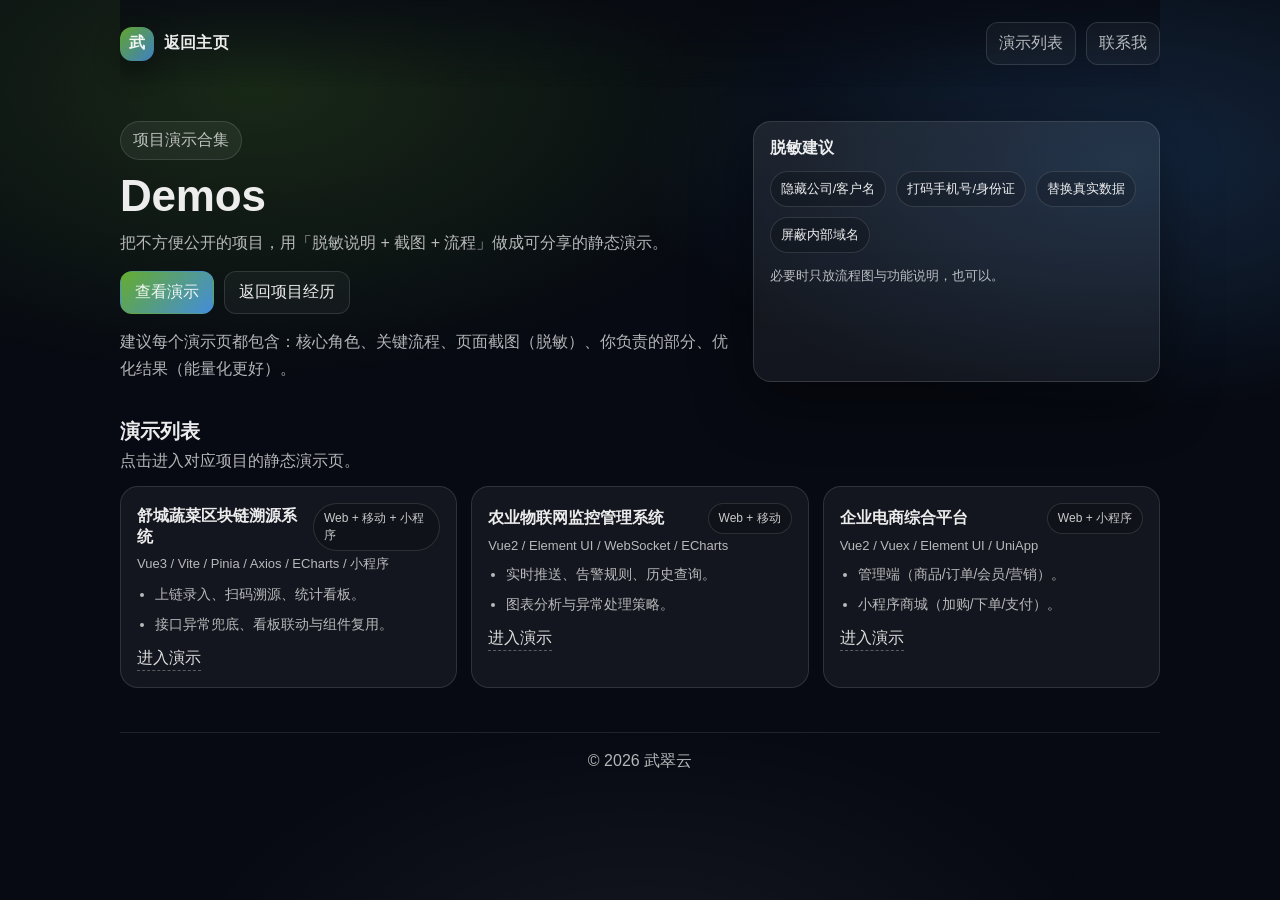
==== demos/index.html @ f2a2b5ab "Add files via upload" ====
<!doctype html>
<html lang="zh-CN">
  <head>
    <meta charset="UTF-8" />
    <meta name="viewport" content="width=device-width, initial-scale=1.0" />
    <title>项目演示合集</title>
    <meta name="description" content="项目演示合集（静态脱敏演示页）" />
    <link rel="stylesheet" href="../assets/style.css" />
    <style>
      .demo-header{ padding: 22px 0; display:flex; align-items:center; justify-content: space-between; gap: 14px; position: sticky; top: 0; backdrop-filter: blur(10px); background: linear-gradient(to bottom, rgba(7,10,18,.70), rgba(7,10,18,0)); }
      .demo-nav{ display:flex; gap: 10px; align-items:center; flex-wrap: wrap; }
      .demo-nav a{ padding: 10px 12px; border: 1px solid var(--line); border-radius: 12px; color: var(--muted); background: rgba(255,255,255,.04); }
      .demo-nav a:hover{ color: var(--text); background: rgba(255,255,255,.07); }
      .demo-meta{ margin-top: 10px; color: var(--muted); line-height: 1.7; }
      .cards3{ display:grid; grid-template-columns: repeat(3, minmax(0,1fr)); gap: 14px; }
      @media (max-width: 860px){ .cards3{ grid-template-columns: 1fr; } }
    </style>
  </head>
  <body>
    <div class="bg"></div>

    <header class="container demo-header">
      <a class="brand" href="../index.html#projects">
        <span class="logo">武</span>
        <span class="brand-text">返回主页</span>
      </a>
      <nav class="demo-nav" aria-label="演示页导航">
        <a href="#list">演示列表</a>
        <a href="../index.html#contact">联系我</a>
      </nav>
    </header>

    <main class="container">
      <section class="hero">
        <div class="hero-left">
          <p class="badge">项目演示合集</p>
          <h1 class="title">Demos</h1>
          <p class="subtitle lead">把不方便公开的项目，用「脱敏说明 + 截图 + 流程」做成可分享的静态演示。</p>
          <div class="cta">
            <a class="btn primary" href="#list">查看演示</a>
            <a class="btn" href="../index.html#projects">返回项目经历</a>
          </div>
          <div class="demo-meta">
            建议每个演示页都包含：核心角色、关键流程、页面截图（脱敏）、你负责的部分、优化结果（能量化更好）。
          </div>
        </div>
        <div class="hero-right">
          <div class="card">
            <div class="card-title">脱敏建议</div>
            <div class="pill-row">
              <span class="pill">隐藏公司/客户名</span>
              <span class="pill">打码手机号/身份证</span>
              <span class="pill">替换真实数据</span>
              <span class="pill">屏蔽内部域名</span>
            </div>
            <div class="card-footer muted">必要时只放流程图与功能说明，也可以。</div>
          </div>
        </div>
      </section>

      <section id="list" class="section">
        <div class="section-head">
          <h2>演示列表</h2>
          <p class="muted">点击进入对应项目的静态演示页。</p>
        </div>

        <div class="cards3">
          <article class="project">
            <div class="project-top">
              <h3>舒城蔬菜区块链溯源系统</h3>
              <span class="tag">Web + 移动 + 小程序</span>
            </div>
            <p class="project-meta muted">Vue3 / Vite / Pinia / Axios / ECharts / 小程序</p>
            <ul class="project-list">
              <li>上链录入、扫码溯源、统计看板。</li>
              <li>接口异常兜底、看板联动与组件复用。</li>
            </ul>
            <div class="project-actions">
              <a class="link" href="./traceability/" rel="noopener noreferrer">进入演示</a>
            </div>
          </article>

          <article class="project">
            <div class="project-top">
              <h3>农业物联网监控管理系统</h3>
              <span class="tag">Web + 移动</span>
            </div>
            <p class="project-meta muted">Vue2 / Element UI / WebSocket / ECharts</p>
            <ul class="project-list">
              <li>实时推送、告警规则、历史查询。</li>
              <li>图表分析与异常处理策略。</li>
            </ul>
            <div class="project-actions">
              <a class="link" href="./iot-monitor/" rel="noopener noreferrer">进入演示</a>
            </div>
          </article>

          <article class="project">
            <div class="project-top">
              <h3>企业电商综合平台</h3>
              <span class="tag">Web + 小程序</span>
            </div>
            <p class="project-meta muted">Vue2 / Vuex / Element UI / UniApp</p>
            <ul class="project-list">
              <li>管理端（商品/订单/会员/营销）。</li>
              <li>小程序商城（加购/下单/支付）。</li>
            </ul>
            <div class="project-actions">
              <a class="link" href="./ecommerce/" rel="noopener noreferrer">进入演示</a>
            </div>
          </article>
        </div>
      </section>

      <footer class="footer muted">
        <span>© <span id="year"></span> 武翠云</span>
      </footer>
    </main>

    <script src="../assets/main.js"></script>
  </body>
</html>
---- assets/style.css ----
/* Minimal modern portfolio styles (no deps) */
:root{
  --bg: #070a12;
  --panel: rgba(255,255,255,.06);
  --panel2: rgba(255,255,255,.08);
  --text: rgba(255,255,255,.92);
  --muted: rgba(255,255,255,.70);
  --line: rgba(255,255,255,.12);
  --brand: #6bb430;
  --brand2:#4ea3ff;
  --shadow: 0 18px 60px rgba(0,0,0,.45);
  --radius: 18px;
}

*{ box-sizing: border-box; }
html,body{ height: 100%; }
body{
  margin:0;
  font-family: -apple-system, BlinkMacSystemFont, "Segoe UI", Roboto, Helvetica, Arial, "PingFang SC","Hiragino Sans GB","Microsoft YaHei", sans-serif;
  color: var(--text);
  background: var(--bg);
}

a{ color: inherit; text-decoration: none; }
strong{ color: rgba(255,255,255,.98); }

.bg{
  position: fixed;
  inset: 0;
  background:
    radial-gradient(900px 480px at 20% 10%, rgba(107,180,48,.18), transparent 60%),
    radial-gradient(820px 420px at 88% 18%, rgba(78,163,255,.18), transparent 60%),
    radial-gradient(900px 520px at 50% 110%, rgba(255,255,255,.06), transparent 55%);
  pointer-events: none;
  z-index: -1;
}

.container{
  width: min(1040px, calc(100% - 36px));
  margin: 0 auto;
}

.header{
  padding: 22px 0;
  display:flex;
  align-items:center;
  justify-content: space-between;
  position: sticky;
  top: 0;
  backdrop-filter: blur(10px);
  background: linear-gradient(to bottom, rgba(7,10,18,.65), rgba(7,10,18,0));
}

.brand{ display:flex; align-items:center; gap:10px; }
.logo{
  width: 34px; height: 34px;
  display:grid; place-items:center;
  border-radius: 12px;
  background: linear-gradient(135deg, rgba(107,180,48,.90), rgba(78,163,255,.75));
  box-shadow: 0 10px 26px rgba(0,0,0,.35);
  font-weight: 700;
}
.brand-text{ font-weight: 650; letter-spacing:.2px; }

.nav{ display:flex; gap: 14px; }
.nav a{
  padding: 10px 12px;
  border: 1px solid transparent;
  border-radius: 12px;
  color: var(--muted);
}
.nav a:hover{
  color: var(--text);
  border-color: var(--line);
  background: rgba(255,255,255,.04);
}

.hero{
  padding: 34px 0 10px;
  display:grid;
  grid-template-columns: 1.35fr .9fr;
  gap: 22px;
  align-items: stretch;
}

.badge{
  display:inline-flex;
  align-items:center;
  gap: 10px;
  padding: 8px 12px;
  background: rgba(255,255,255,.06);
  border: 1px solid var(--line);
  border-radius: 999px;
  color: var(--muted);
  margin: 0 0 12px;
}
.title{
  margin: 0 0 10px;
  font-size: clamp(28px, 4.2vw, 44px);
  line-height: 1.08;
  letter-spacing: -.2px;
}
.subtitle{
  margin: 0 0 16px;
  color: var(--muted);
  line-height: 1.6;
  font-size: 15px;
}

.cta{ display:flex; gap: 10px; margin: 16px 0 14px; flex-wrap: wrap; }
.btn{
  padding: 10px 14px;
  border-radius: 12px;
  border: 1px solid var(--line);
  background: rgba(255,255,255,.04);
  color: var(--text);
}
.btn:hover{ background: rgba(255,255,255,.07); }
.btn.primary{
  border-color: transparent;
  background: linear-gradient(135deg, rgba(107,180,48,.95), rgba(78,163,255,.85));
}

.meta{ display:flex; align-items:center; gap:10px; color: var(--muted); flex-wrap: wrap; }
.dot{ width: 10px; height: 10px; border-radius: 999px; background: var(--brand); box-shadow: 0 0 0 5px rgba(107,180,48,.10); }
.sep{ opacity:.55; }
.muted{ color: var(--muted); }

.card{
  border: 1px solid var(--line);
  background: linear-gradient(180deg, rgba(255,255,255,.08), rgba(255,255,255,.05));
  border-radius: var(--radius);
  box-shadow: var(--shadow);
  padding: 16px;
  height: 100%;
}
.card-title{ font-weight: 650; margin-bottom: 12px; }
.pill-row{ display:flex; flex-wrap: wrap; gap: 10px; }
.pill{
  padding: 8px 10px;
  border-radius: 999px;
  border: 1px solid var(--line);
  background: rgba(0,0,0,.18);
  font-size: 13px;
}
.card-footer{ margin-top: 14px; font-size: 13px; }

.section{ padding: 26px 0; }
.section-head{ margin-bottom: 14px; }
.section-head h2{ margin: 0 0 6px; font-size: 20px; letter-spacing:.1px; }
.section-head p{ margin: 0; }

.grid2{
  display:grid;
  grid-template-columns: 1fr 1fr;
  gap: 14px;
}
.panel{
  border: 1px solid var(--line);
  background: rgba(255,255,255,.05);
  border-radius: var(--radius);
  padding: 16px;
}
.panel h3{ margin: 0 0 10px; font-size: 16px; }
.panel ul{ margin: 0; padding-left: 18px; color: var(--muted); line-height: 1.65; }

.subtitle.lead{
  font-size: 16px;
}

.timeline{
  list-style: none;
  margin: 0;
  padding: 0;
  display: flex;
  flex-direction: column;
  gap: 14px;
}
.exp{
  border: 1px solid var(--line);
  background: rgba(255,255,255,.05);
  border-radius: var(--radius);
  padding: 16px;
}
.exp-top{
  display: flex;
  align-items: baseline;
  justify-content: space-between;
  gap: 12px;
  flex-wrap: wrap;
  margin-bottom: 8px;
}
.exp h3{
  margin: 0;
  font-size: 16px;
  font-weight: 650;
}
.exp-date{
  font-size: 13px;
  color: var(--muted);
  white-space: nowrap;
}
.exp-desc{
  margin: 0;
  font-size: 14px;
  line-height: 1.65;
}

.skill-line{
  margin: 0;
  color: var(--muted);
  line-height: 1.65;
  font-size: 14px;
}
.edu-date{
  margin: 8px 0 0;
  font-size: 13px;
  color: var(--muted);
}

.cards{
  display:grid;
  grid-template-columns: repeat(2, minmax(0,1fr));
  gap: 14px;
}
.project--wide{
  grid-column: 1 / -1;
}
.project-meta{
  margin: 4px 0 10px;
  font-size: 13px;
}
.project-list{
  margin: 0;
  padding-left: 18px;
  color: var(--muted);
  line-height: 1.65;
  font-size: 14px;
}
.project-list li + li{
  margin-top: 6px;
}
.project{
  border: 1px solid var(--line);
  background: rgba(255,255,255,.05);
  border-radius: var(--radius);
  padding: 16px;
}
.project-top{ display:flex; align-items:center; justify-content: space-between; gap: 10px; }
.project h3{ margin: 0; font-size: 16px; }
.tag{
  font-size: 12px;
  color: rgba(255,255,255,.78);
  border: 1px solid var(--line);
  background: rgba(0,0,0,.16);
  padding: 6px 10px;
  border-radius: 999px;
}
.project-actions{ display:flex; gap: 12px; margin-top: 12px; }
.link{
  color: rgba(255,255,255,.86);
  border-bottom: 1px dashed rgba(255,255,255,.30);
  padding-bottom: 1px;
}
.link[data-disabled="true"]{
  opacity: .55;
  pointer-events: none;
  border-bottom-color: transparent;
}

.contact{
  display:grid;
  grid-template-columns: repeat(3, minmax(0,1fr));
  gap: 12px;
}
.contact .k{ color: var(--muted); font-size: 12px; margin-bottom: 6px; }
.contact .v a{ color: rgba(255,255,255,.92); border-bottom: 1px solid rgba(255,255,255,.20); }

.footer{
  padding: 18px 0 30px;
  border-top: 1px solid rgba(255,255,255,.10);
  margin-top: 18px;
  display:flex;
  gap: 10px;
  align-items:center;
  justify-content:center;
}

@media (max-width: 860px){
  .hero{ grid-template-columns: 1fr; }
  .cards{ grid-template-columns: 1fr; }
  .grid2{ grid-template-columns: 1fr; }
  .contact{ grid-template-columns: 1fr; }
  .header{
    flex-wrap: wrap;
    gap: 12px;
    align-items: flex-start;
  }
  .nav{
    display: flex;
    flex-wrap: wrap;
    gap: 6px 10px;
    width: 100%;
    justify-content: flex-start;
  }
  .nav a{
    padding: 8px 10px;
    font-size: 13px;
  }
}
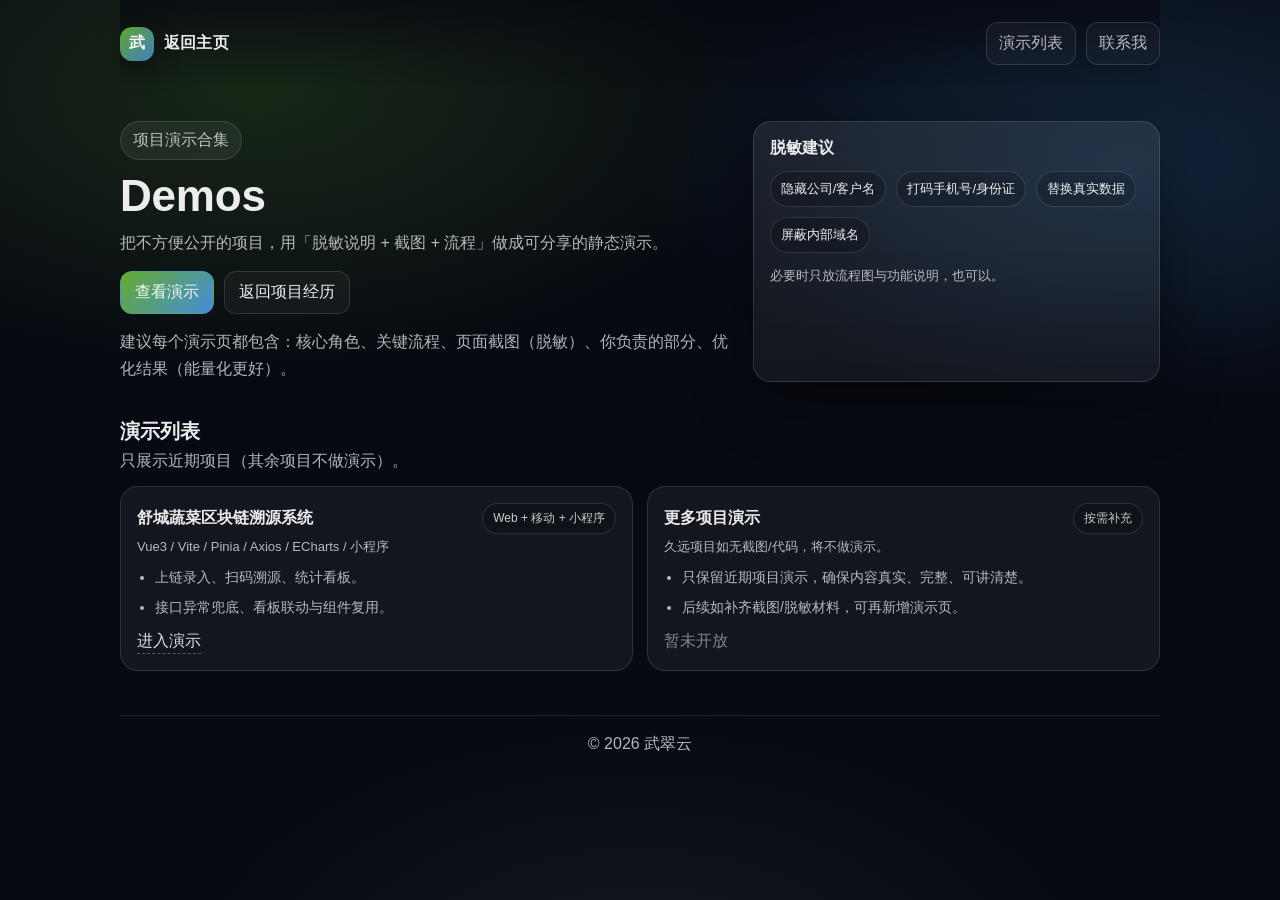
==== commit c2df266e: "Add files via upload" ====
--- a/demos/index.html
+++ b/demos/index.html
@@ -12,7 +12,7 @@
       .demo-nav a{ padding: 10px 12px; border: 1px solid var(--line); border-radius: 12px; color: var(--muted); background: rgba(255,255,255,.04); }
       .demo-nav a:hover{ color: var(--text); background: rgba(255,255,255,.07); }
       .demo-meta{ margin-top: 10px; color: var(--muted); line-height: 1.7; }
-      .cards3{ display:grid; grid-template-columns: repeat(3, minmax(0,1fr)); gap: 14px; }
+      .cards3{ display:grid; grid-template-columns: repeat(2, minmax(0,1fr)); gap: 14px; }
       @media (max-width: 860px){ .cards3{ grid-template-columns: 1fr; } }
     </style>
   </head>
@@ -61,7 +61,7 @@
       <section id="list" class="section">
         <div class="section-head">
           <h2>演示列表</h2>
-          <p class="muted">点击进入对应项目的静态演示页。</p>
+          <p class="muted">只展示近期项目（其余项目不做演示）。</p>
         </div>
 
         <div class="cards3">
@@ -82,31 +82,16 @@
 
           <article class="project">
             <div class="project-top">
-              <h3>农业物联网监控管理系统</h3>
-              <span class="tag">Web + 移动</span>
+              <h3>更多项目演示</h3>
+              <span class="tag">按需补充</span>
             </div>
-            <p class="project-meta muted">Vue2 / Element UI / WebSocket / ECharts</p>
+            <p class="project-meta muted">久远项目如无截图/代码，将不做演示。</p>
             <ul class="project-list">
-              <li>实时推送、告警规则、历史查询。</li>
-              <li>图表分析与异常处理策略。</li>
+              <li>只保留近期项目演示，确保内容真实、完整、可讲清楚。</li>
+              <li>后续如补齐截图/脱敏材料，可再新增演示页。</li>
             </ul>
             <div class="project-actions">
-              <a class="link" href="./iot-monitor/" rel="noopener noreferrer">进入演示</a>
-            </div>
-          </article>
-
-          <article class="project">
-            <div class="project-top">
-              <h3>企业电商综合平台</h3>
-              <span class="tag">Web + 小程序</span>
-            </div>
-            <p class="project-meta muted">Vue2 / Vuex / Element UI / UniApp</p>
-            <ul class="project-list">
-              <li>管理端（商品/订单/会员/营销）。</li>
-              <li>小程序商城（加购/下单/支付）。</li>
-            </ul>
-            <div class="project-actions">
-              <a class="link" href="./ecommerce/" rel="noopener noreferrer">进入演示</a>
+              <span class="link" data-disabled="true">暂未开放</span>
             </div>
           </article>
         </div>
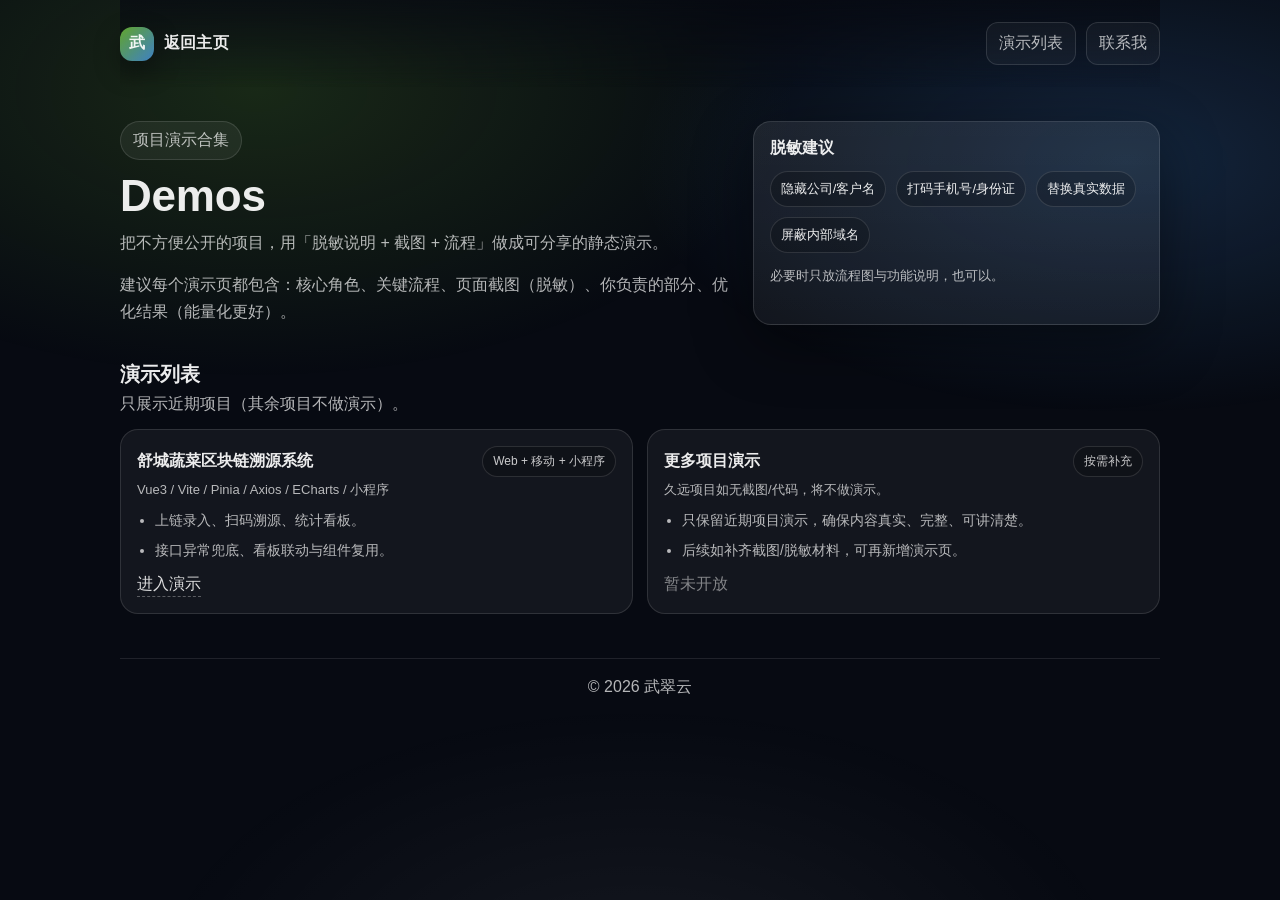
==== commit d379138a: "Add files via upload" ====
--- a/demos/index.html
+++ b/demos/index.html
@@ -36,10 +36,6 @@
           <p class="badge">项目演示合集</p>
           <h1 class="title">Demos</h1>
           <p class="subtitle lead">把不方便公开的项目，用「脱敏说明 + 截图 + 流程」做成可分享的静态演示。</p>
-          <div class="cta">
-            <a class="btn primary" href="#list">查看演示</a>
-            <a class="btn" href="../index.html#projects">返回项目经历</a>
-          </div>
           <div class="demo-meta">
             建议每个演示页都包含：核心角色、关键流程、页面截图（脱敏）、你负责的部分、优化结果（能量化更好）。
           </div>
